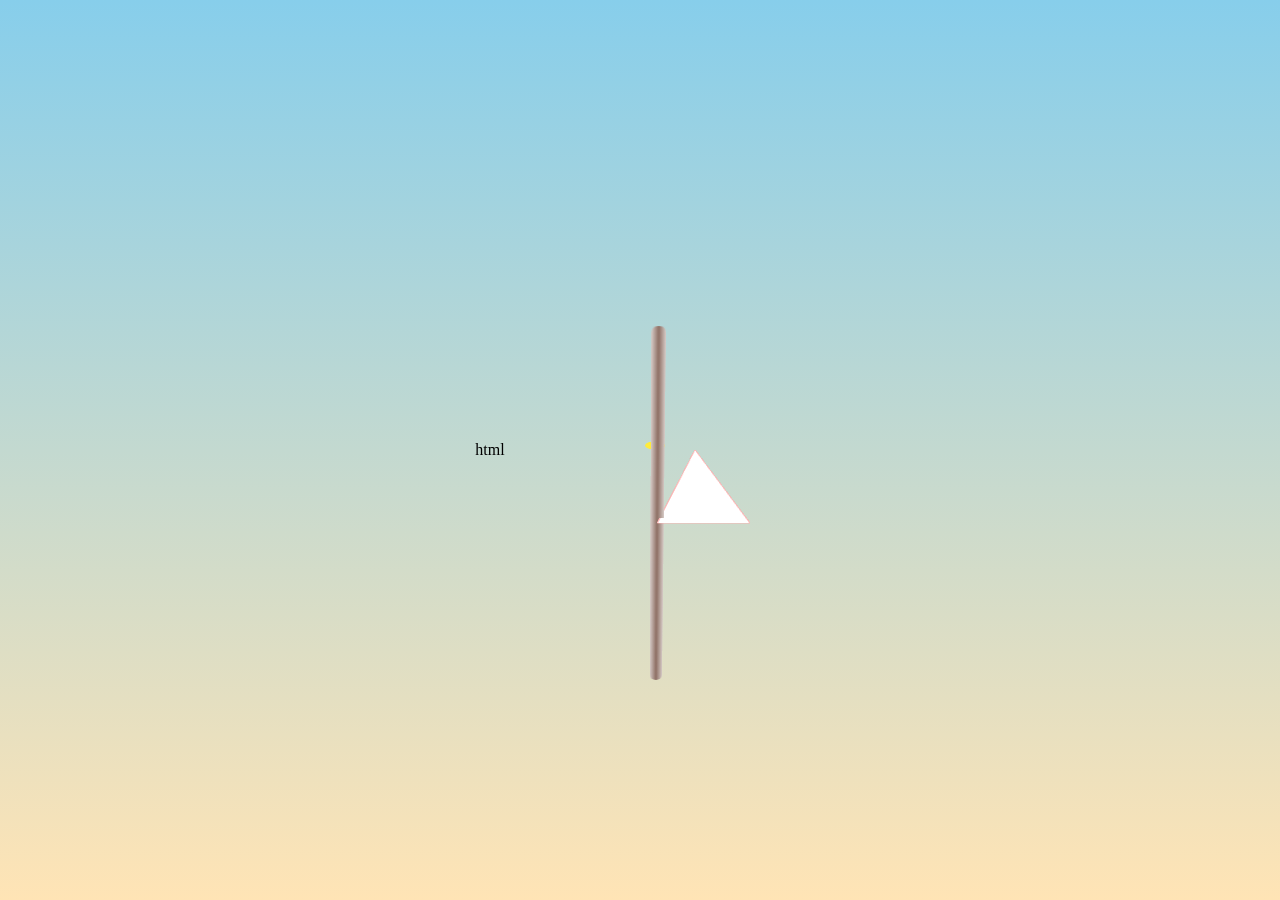
==== index.html @ 3576fe83 "code" ====
html
<!DOCTYPE html>
<html lang="en">
<head>
    <meta charset="UTF-8">
    <meta name="viewport" content="width=device-width, initial-scale=1.0">
    <title>3D Opening Umbrella</title>
    <link rel="stylesheet" href="style.css">
</head>
<body>
    <div class="umbrella-container">
        <div class="finial"></div>
        <div class="canopy">
            <div class="segment seg-1"></div>
            <div class="segment seg-2"></div>
            <div class="segment seg-3"></div>
            <div class="segment seg-4"></div>
            <div class="segment seg-5"></div>
            <div class="segment seg-6"></div>
            <div class="segment seg-7"></div>
            <div class="segment seg-8"></div>
        </div>
        <div class="pole"></div>
    </div>
</body>
</html>
---- style.css ----
body {
    margin: 0;
    height: 100vh;
    display: flex;
    justify-content: center;
    align-items: center;
    background: linear-gradient(to bottom, #87CEEB, #FFE4B5);
    overflow: hidden;
    perspective: 1000px;
}
.umbrella-container {
    position: relative;
    width: 300px;
    height: 400px;
    transform-style: preserve-3d;
    transform: rotateX(65deg) rotateY(0deg);
    animation: spin 14s infinite linear;
}
@keyframes spin {
    from { transform: rotateX(65deg) rotateZ(0deg); }
    to { transform: rotateX(65deg) rotateZ(360deg); }
}
.pole {
    position: absolute;
    width: 12px;
    height: 350px;
    background: linear-gradient(to right, #d7ccc8, #8d6e63, #d7ccc8);
    left: 50%;
    top: 50%;
    transform: translate3d(-50%, -10%, 0) rotateX(-90deg);
    border-radius: 6px;
}
.canopy {
    position: absolute;
    width: 100%;
    height: 100%;
    transform-style: preserve-3d;
}
.segment {
    position: absolute;
    width: 0;
    height: 0;
    left: 50%;
    top: 50%;
    border-left: 40px solid transparent;
    border-right: 40px solid transparent;
    border-bottom: 150px solid red;
    transform-origin: top center;
    animation: openClose 6s infinite ease-in-out;
}
.seg-1 { --rotZ: 0deg; border-bottom-color: #ff5252; }
.seg-2 { --rotZ: 45deg; border-bottom-color: #ffffff; }
.seg-3 { --rotZ: 90deg; border-bottom-color: #ff5252; }
.seg-4 { --rotZ: 135deg; border-bottom-color: #ffffff; }
.seg-5 { --rotZ: 180deg; border-bottom-color: #ff5252; }
.seg-6 { --rotZ: 225deg; border-bottom-color: #ffffff; }
.seg-7 { --rotZ: 270deg; border-bottom-color: #ff5252; }
.seg-8 { --rotZ: 315deg; border-bottom-color: #ffffff; }
@keyframes openClose {
    0%, 100% { transform: translate(-50%, -50%) rotateZ(var(--rotZ)) rotateX(5deg); }
    40%, 70% { transform: translate(-50%, -50%) rotateZ(var(--rotZ)) rotateX(30deg); }
}
.finial {
    position: absolute;
    width: 20px;
    height: 20px;
    background: #ffeb3b;
    border-radius: 50%;
    left: 50%;
    top: 50%;
    transform: translate3d(-50%, -50%, 5px);
}
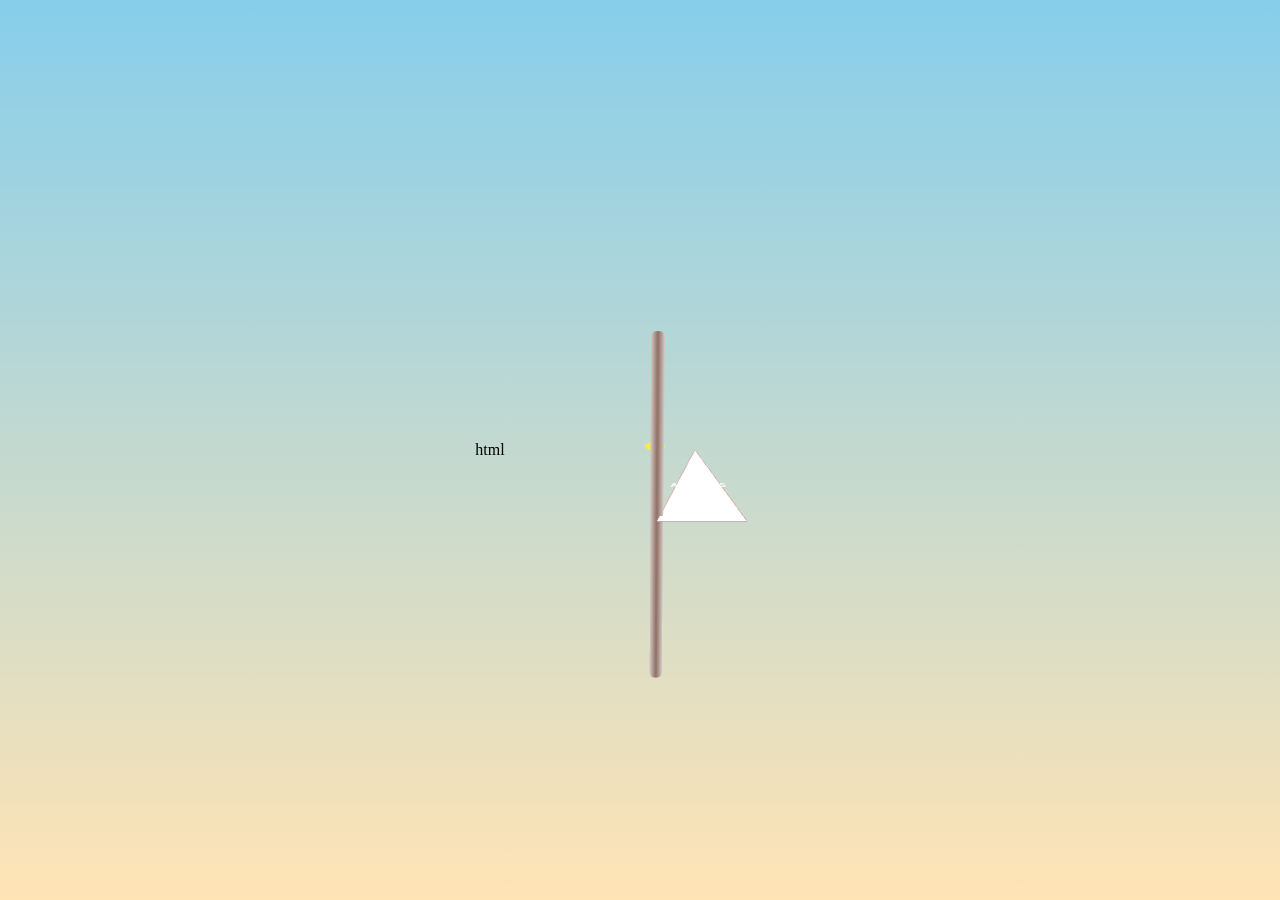
==== commit ce8e4b4f: "Update title and add brand text for Akkodis" ====
--- a/index.html
+++ b/index.html
@@ -4,14 +4,21 @@
 <head>
     <meta charset="UTF-8">
     <meta name="viewport" content="width=device-width, initial-scale=1.0">
-    <title>3D Opening Umbrella</title>
+    <title>3D Opening & Closing Umbrella - Akkodis</title>
     <link rel="stylesheet" href="style.css">
 </head>
 <body>
+
     <div class="umbrella-container">
+        <!-- Punta sferica superiore -->
         <div class="finial"></div>
+        
+        <!-- Cupola di tessuto mobile -->
         <div class="canopy">
-            <div class="segment seg-1"></div>
+            <!-- Il primo spicchio ospita il brand Akkodis -->
+            <div class="segment seg-1">
+                <span class="brand-text">AKKODIS</span>
+            </div>
             <div class="segment seg-2"></div>
             <div class="segment seg-3"></div>
             <div class="segment seg-4"></div>
@@ -20,7 +27,10 @@
             <div class="segment seg-7"></div>
             <div class="segment seg-8"></div>
         </div>
+        
+        <!-- Asta centrale di supporto -->
         <div class="pole"></div>
     </div>
+
 </body>
-</html>+</html>
--- a/style.css
+++ b/style.css
@@ -6,8 +6,10 @@
     align-items: center;
     background: linear-gradient(to bottom, #87CEEB, #FFE4B5);
     overflow: hidden;
-    perspective: 1000px;
+    perspective: 1200px;
 }
+
+/* Contenitore orbitale dell'ombrellone */
 .umbrella-container {
     position: relative;
     width: 300px;
@@ -16,10 +18,14 @@
     transform: rotateX(65deg) rotateY(0deg);
     animation: spin 14s infinite linear;
 }
+
+/* Animazione di rotazione costante a 360 gradi */
 @keyframes spin {
     from { transform: rotateX(65deg) rotateZ(0deg); }
     to { transform: rotateX(65deg) rotateZ(360deg); }
 }
+
+/* L'asta centrale metallica/legno */
 .pole {
     position: absolute;
     width: 12px;
@@ -30,12 +36,16 @@
     transform: translate3d(-50%, -10%, 0) rotateX(-90deg);
     border-radius: 6px;
 }
+
+/* Contenitore della struttura tessile */
 .canopy {
     position: absolute;
     width: 100%;
     height: 100%;
     transform-style: preserve-3d;
 }
+
+/* Singolo spicchio con transizione meccanica di apertura/chiusura */
 .segment {
     position: absolute;
     width: 0;
@@ -46,9 +56,32 @@
     border-right: 40px solid transparent;
     border-bottom: 150px solid red;
     transform-origin: top center;
-    animation: openClose 6s infinite ease-in-out;
+    transform-style: preserve-3d;
+    
+    /* Gestisce il loop automatico di apertura e chiusura */
+    animation: openCloseMechanism 7s infinite ease-in-out;
 }
-.seg-1 { --rotZ: 0deg; border-bottom-color: #ff5252; }
+
+/* Testo del brand cucito sulla faccia esterna del tessuto */
+.brand-text {
+    position: absolute;
+    font-family: 'Arial Black', sans-serif;
+    font-size: 10px;
+    font-weight: bold;
+    color: #ffffff;
+    left: -27px; 
+    top: 75px; /* Posizionato al centro dello spicchio */
+    width: 54px;
+    text-align: center;
+    letter-spacing: 1px;
+    
+    /* Distanzia il font dal piano del tessuto per evitare bug grafici (Z-fighting) */
+    transform: translateZ(1px);
+    backface-visibility: visible;
+}
+
+/* Configurazione geometrica radiale e pattern dei colori */
+.seg-1 { --rotZ: 0deg; border-bottom-color: #0b0c10; } /* Nero per esaltare il brand text */
 .seg-2 { --rotZ: 45deg; border-bottom-color: #ffffff; }
 .seg-3 { --rotZ: 90deg; border-bottom-color: #ff5252; }
 .seg-4 { --rotZ: 135deg; border-bottom-color: #ffffff; }
@@ -56,10 +89,20 @@
 .seg-6 { --rotZ: 225deg; border-bottom-color: #ffffff; }
 .seg-7 { --rotZ: 270deg; border-bottom-color: #ff5252; }
 .seg-8 { --rotZ: 315deg; border-bottom-color: #ffffff; }
-@keyframes openClose {
-    0%, 100% { transform: translate(-50%, -50%) rotateZ(var(--rotZ)) rotateX(5deg); }
-    40%, 70% { transform: translate(-50%, -50%) rotateZ(var(--rotZ)) rotateX(30deg); }
+
+/* CICLO DI APERTURA E CHIUSURA: Variazione dell'angolo dell'asse X */
+@keyframes openCloseMechanism {
+    0%, 100% {
+        /* COMPLETAMENTE CHIUSO: Angolo stretto a 4 gradi (tessuto aderente al palo) */
+        transform: translate(-50%, -50%) rotateZ(var(--rotZ)) rotateX(4deg);
+    }
+    45%, 65% {
+        /* COMPLETAMENTE APERTO: Angolo disteso a 32 gradi (massima estensione) */
+        transform: translate(-50%, -50%) rotateZ(var(--rotZ)) rotateX(32deg);
+    }
 }
+
+/* Pomello terminale superiore dell'ombrellone */
 .finial {
     position: absolute;
     width: 20px;
@@ -68,5 +111,5 @@
     border-radius: 50%;
     left: 50%;
     top: 50%;
-    transform: translate3d(-50%, -50%, 5px);
-}+    transform: translate3d(-50%, -50%, 4px);
+}
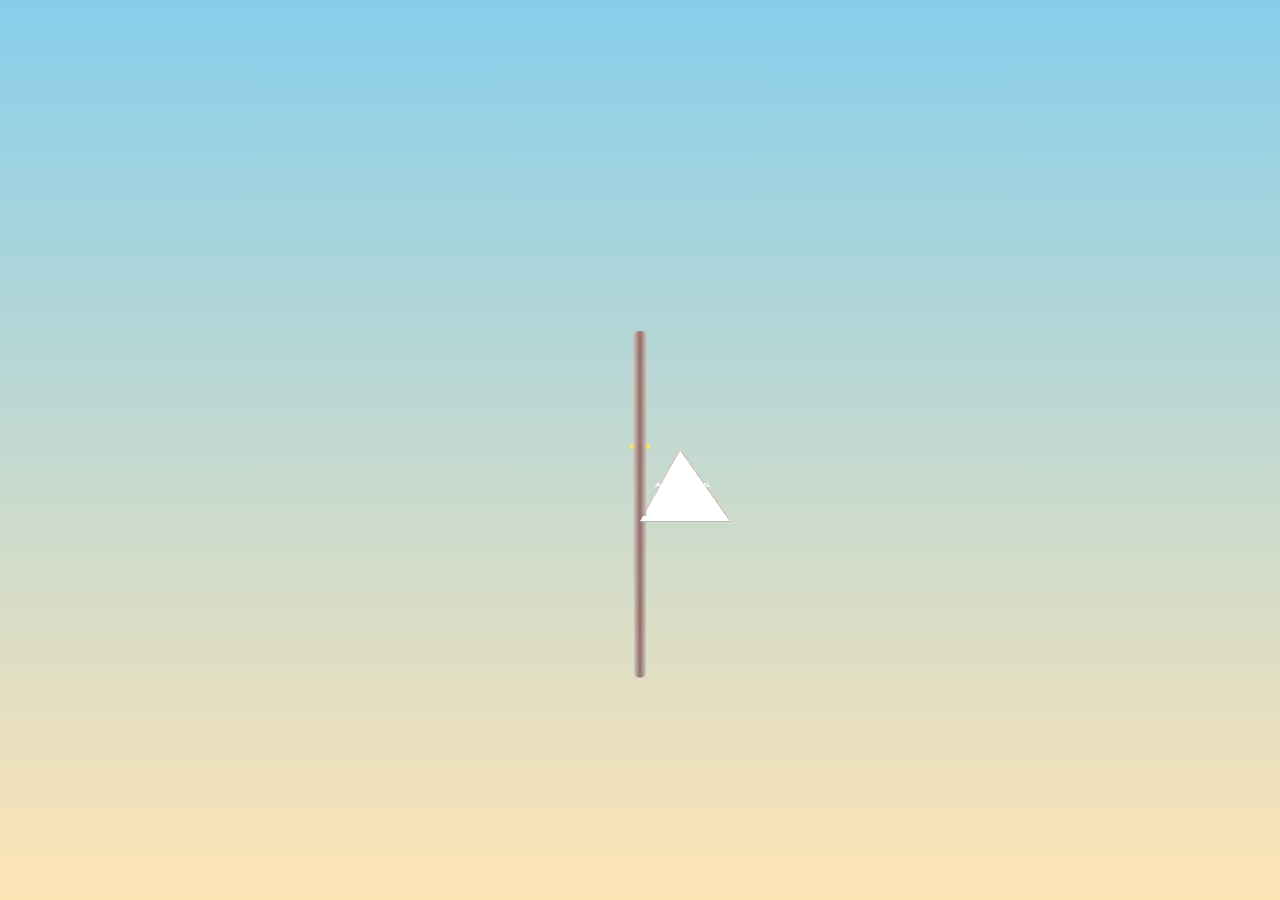
==== commit e6b649a5: "Fix HTML syntax in index.html" ====
--- a/index.html
+++ b/index.html
@@ -1,4 +1,3 @@
-html
 <!DOCTYPE html>
 <html lang="en">
 <head>
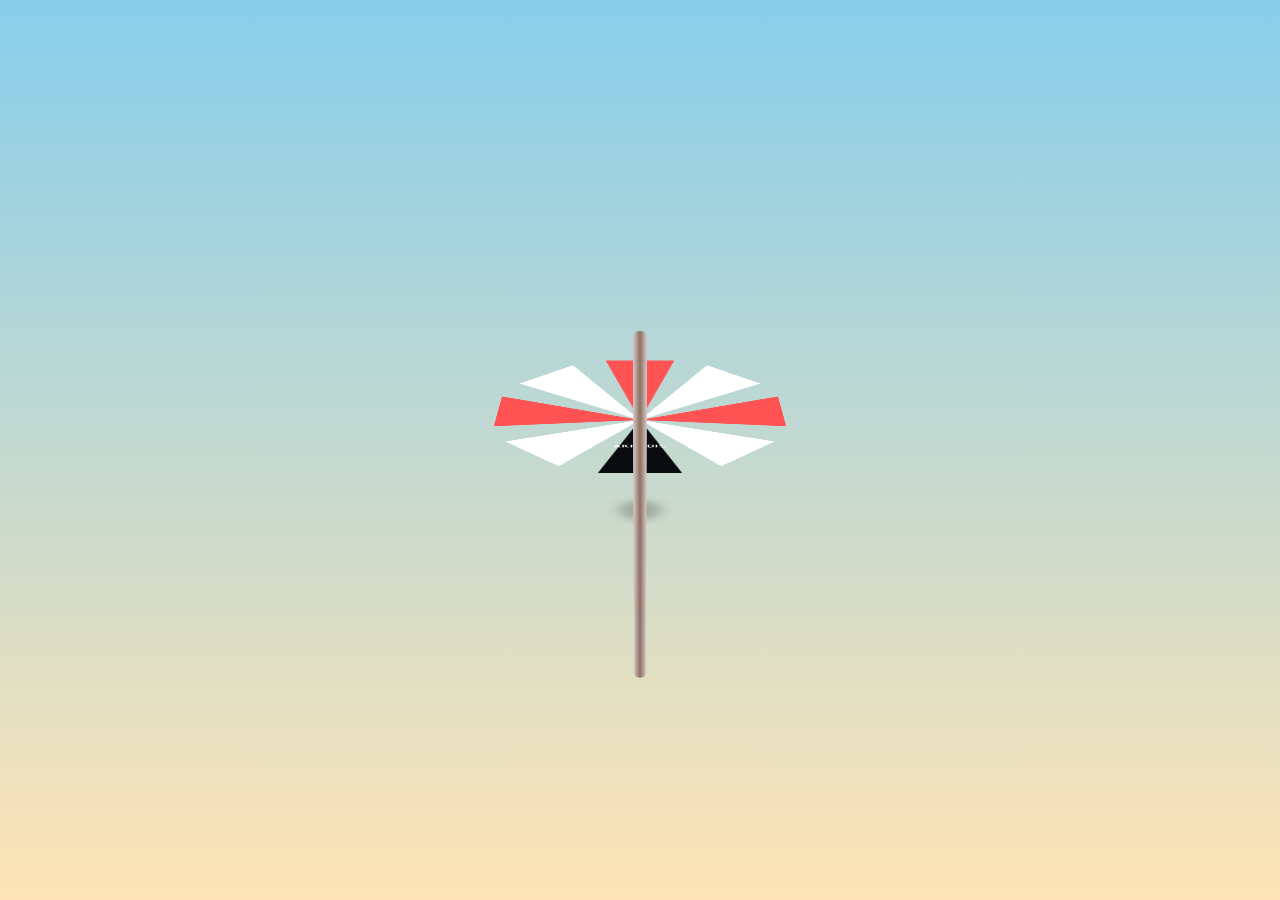
==== commit 07f53810: "button" ====
--- a/index.html
+++ b/index.html
@@ -3,33 +3,40 @@
 <head>
     <meta charset="UTF-8">
     <meta name="viewport" content="width=device-width, initial-scale=1.0">
-    <title>3D Opening & Closing Umbrella - Akkodis</title>
+    <title>Interactive 3D Umbrella - Akkodis</title>
     <link rel="stylesheet" href="style.css">
 </head>
 <body>
 
-    <div class="umbrella-container">
-        <!-- Punta sferica superiore -->
-        <div class="finial"></div>
+    <!-- Contenitore dell'intera scena -->
+    <div class="scene">
         
-        <!-- Cupola di tessuto mobile -->
-        <div class="canopy">
-            <!-- Il primo spicchio ospita il brand Akkodis -->
-            <div class="segment seg-1">
-                <span class="brand-text">AKKODIS</span>
+        <!-- Ombra dinamica sulla sabbia -->
+        <div id="umbrella-shadow" class="shadow"></div>
+
+        <!-- Struttura 3D dell'ombrellone (inizialmente chiuso) -->
+        <div id="umbrella" class="umbrella-container closed">
+            <div class="finial"></div>
+            
+            <div class="canopy">
+                <div class="segment seg-1">
+                    <span class="brand-text">AKKODIS</span>
+                </div>
+                <div class="segment seg-2"></div>
+                <div class="segment seg-3"></div>
+                <div class="segment seg-4"></div>
+                <div class="segment seg-5"></div>
+                <div class="segment seg-6"></div>
+                <div class="segment seg-7"></div>
+                <div class="segment seg-8"></div>
             </div>
-            <div class="segment seg-2"></div>
-            <div class="segment seg-3"></div>
-            <div class="segment seg-4"></div>
-            <div class="segment seg-5"></div>
-            <div class="segment seg-6"></div>
-            <div class="segment seg-7"></div>
-            <div class="segment seg-8"></div>
+            
+            <div class="pole"></div>
         </div>
-        
-        <!-- Asta centrale di supporto -->
-        <div class="pole"></div>
+
     </div>
 
+    <!-- Collegamento alla logica Javascript -->
+    <script src="script.js"></script>
 </body>
-</html>
+</html>
--- a/style.css
+++ b/style.css
@@ -9,23 +9,51 @@
     perspective: 1200px;
 }
 
-/* Contenitore orbitale dell'ombrellone */
-.umbrella-container {
+.scene {
     position: relative;
     width: 300px;
     height: 400px;
     transform-style: preserve-3d;
-    transform: rotateX(65deg) rotateY(0deg);
-    animation: spin 14s infinite linear;
 }
 
-/* Animazione di rotazione costante a 360 gradi */
+/* Ombra proiettata sulla sabbia */
+.shadow {
+    position: absolute;
+    left: 50%;
+    top: 65%;
+    width: 40px;
+    height: 40px;
+    background: rgba(0, 0, 0, 0.25);
+    border-radius: 50%;
+    transform: translate(-50%, -50%) rotateX(65deg);
+    filter: blur(8px);
+    /* Transizione fluida per il cambio di dimensione dell'ombra */
+    transition: transform 1.2s ease-in-out, width 1.2s ease-in-out, height 1.2s ease-in-out;
+    pointer-events: none; /* Evita che l'ombra blocchi il clic sull'ombrellone */
+}
+
+/* Quando l'ombrellone è aperto, l'ombra diventa più grande e sfumata */
+.shadow.expanded {
+    width: 180px;
+    height: 180px;
+    background: rgba(0, 0, 0, 0.15);
+}
+
+.umbrella-container {
+    position: absolute;
+    width: 100%;
+    height: 100%;
+    transform-style: preserve-3d;
+    transform: rotateX(65deg) rotateZ(0deg);
+    animation: spin 14s infinite linear;
+    cursor: pointer; /* Mostra la manina al passaggio del mouse */
+}
+
 @keyframes spin {
     from { transform: rotateX(65deg) rotateZ(0deg); }
     to { transform: rotateX(65deg) rotateZ(360deg); }
 }
 
-/* L'asta centrale metallica/legno */
 .pole {
     position: absolute;
     width: 12px;
@@ -37,7 +65,6 @@
     border-radius: 6px;
 }
 
-/* Contenitore della struttura tessile */
 .canopy {
     position: absolute;
     width: 100%;
@@ -45,7 +72,6 @@
     transform-style: preserve-3d;
 }
 
-/* Singolo spicchio con transizione meccanica di apertura/chiusura */
 .segment {
     position: absolute;
     width: 0;
@@ -57,12 +83,10 @@
     border-bottom: 150px solid red;
     transform-origin: top center;
     transform-style: preserve-3d;
-    
-    /* Gestisce il loop automatico di apertura e chiusura */
-    animation: openCloseMechanism 7s infinite ease-in-out;
+    /* Gestisce l'animazione fluida di apertura/chiusura controllata da JS */
+    transition: transform 1.2s ease-in-out; 
 }
 
-/* Testo del brand cucito sulla faccia esterna del tessuto */
 .brand-text {
     position: absolute;
     font-family: 'Arial Black', sans-serif;
@@ -70,18 +94,15 @@
     font-weight: bold;
     color: #ffffff;
     left: -27px; 
-    top: 75px; /* Posizionato al centro dello spicchio */
+    top: 75px;
     width: 54px;
     text-align: center;
     letter-spacing: 1px;
-    
-    /* Distanzia il font dal piano del tessuto per evitare bug grafici (Z-fighting) */
     transform: translateZ(1px);
     backface-visibility: visible;
 }
 
-/* Configurazione geometrica radiale e pattern dei colori */
-.seg-1 { --rotZ: 0deg; border-bottom-color: #0b0c10; } /* Nero per esaltare il brand text */
+.seg-1 { --rotZ: 0deg; border-bottom-color: #0b0c10; }
 .seg-2 { --rotZ: 45deg; border-bottom-color: #ffffff; }
 .seg-3 { --rotZ: 90deg; border-bottom-color: #ff5252; }
 .seg-4 { --rotZ: 135deg; border-bottom-color: #ffffff; }
@@ -90,19 +111,16 @@
 .seg-7 { --rotZ: 270deg; border-bottom-color: #ff5252; }
 .seg-8 { --rotZ: 315deg; border-bottom-color: #ffffff; }
 
-/* CICLO DI APERTURA E CHIUSURA: Variazione dell'angolo dell'asse X */
-@keyframes openCloseMechanism {
-    0%, 100% {
-        /* COMPLETAMENTE CHIUSO: Angolo stretto a 4 gradi (tessuto aderente al palo) */
-        transform: translate(-50%, -50%) rotateZ(var(--rotZ)) rotateX(4deg);
-    }
-    45%, 65% {
-        /* COMPLETAMENTE APERTO: Angolo disteso a 32 gradi (massima estensione) */
-        transform: translate(-50%, -50%) rotateZ(var(--rotZ)) rotateX(32deg);
-    }
+/* STATO CHIUSO: Angolo a 4 gradi */
+.umbrella-container.closed .segment {
+    transform: translate(-50%, -50%) rotateZ(var(--rotZ)) rotateX(4deg);
 }
 
-/* Pomello terminale superiore dell'ombrellone */
+/* STATO APERTO: Angolo a 32 gradi */
+.umbrella-container.open .segment {
+    transform: translate(-50%, -50%) rotateZ(var(--rotZ)) rotateX(32deg);
+}
+
 .finial {
     position: absolute;
     width: 20px;
@@ -112,4 +130,4 @@
     left: 50%;
     top: 50%;
     transform: translate3d(-50%, -50%, 4px);
-}
+}
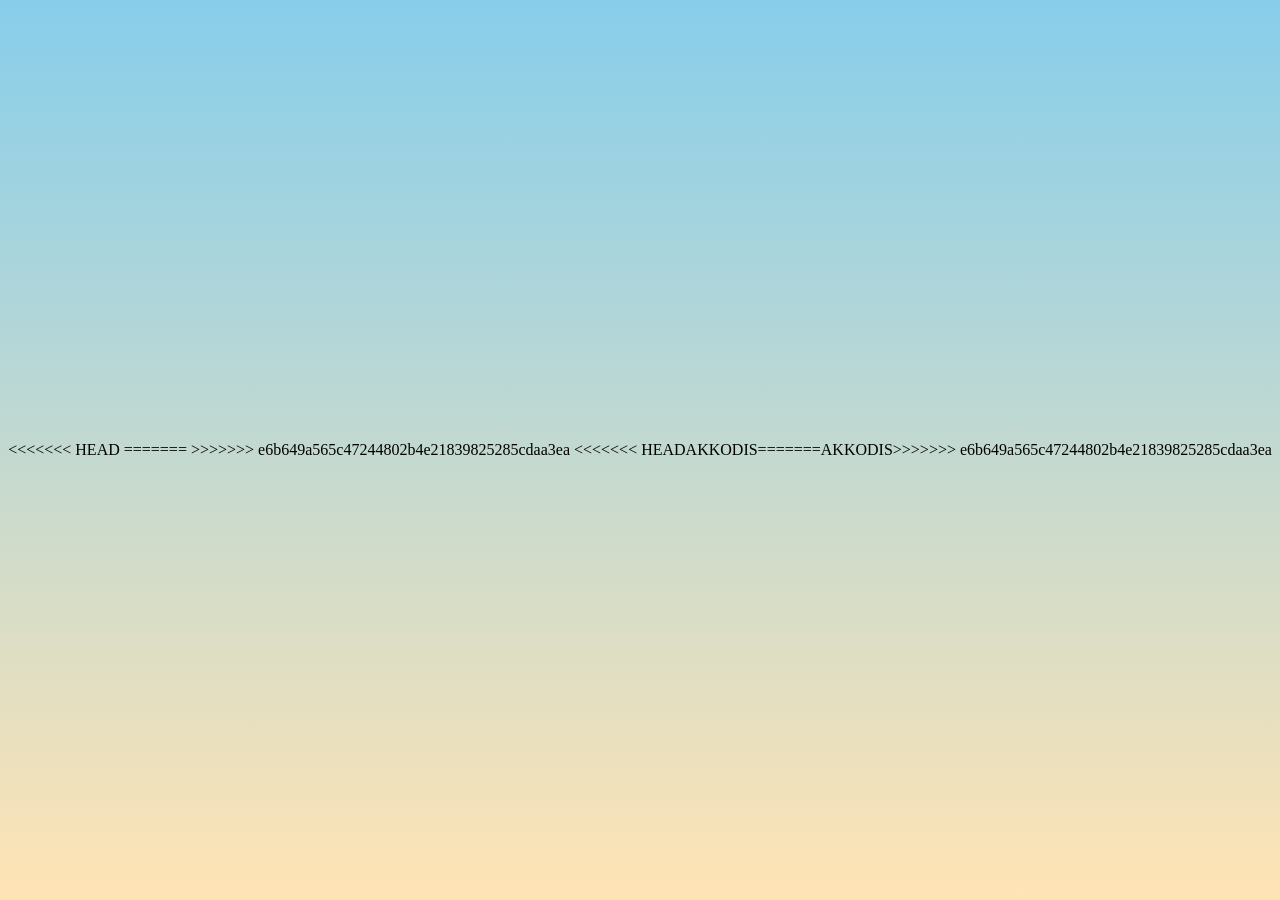
==== commit 1cd85c21: "files" ====
--- a/index.html
+++ b/index.html
@@ -3,11 +3,16 @@
 <head>
     <meta charset="UTF-8">
     <meta name="viewport" content="width=device-width, initial-scale=1.0">
+<<<<<<< HEAD
     <title>Interactive 3D Umbrella - Akkodis</title>
+=======
+    <title>3D Opening & Closing Umbrella - Akkodis</title>
+>>>>>>> e6b649a565c47244802b4e21839825285cdaa3ea
     <link rel="stylesheet" href="style.css">
 </head>
 <body>
 
+<<<<<<< HEAD
     <!-- Contenitore dell'intera scena -->
     <div class="scene">
         
@@ -38,5 +43,30 @@
 
     <!-- Collegamento alla logica Javascript -->
     <script src="script.js"></script>
+=======
+    <div class="umbrella-container">
+        <!-- Punta sferica superiore -->
+        <div class="finial"></div>
+        
+        <!-- Cupola di tessuto mobile -->
+        <div class="canopy">
+            <!-- Il primo spicchio ospita il brand Akkodis -->
+            <div class="segment seg-1">
+                <span class="brand-text">AKKODIS</span>
+            </div>
+            <div class="segment seg-2"></div>
+            <div class="segment seg-3"></div>
+            <div class="segment seg-4"></div>
+            <div class="segment seg-5"></div>
+            <div class="segment seg-6"></div>
+            <div class="segment seg-7"></div>
+            <div class="segment seg-8"></div>
+        </div>
+        
+        <!-- Asta centrale di supporto -->
+        <div class="pole"></div>
+    </div>
+
+>>>>>>> e6b649a565c47244802b4e21839825285cdaa3ea
 </body>
-</html>+</html>
--- a/style.css
+++ b/style.css
@@ -9,13 +9,19 @@
     perspective: 1200px;
 }
 
+<<<<<<< HEAD
 .scene {
+=======
+/* Contenitore orbitale dell'ombrellone */
+.umbrella-container {
+>>>>>>> e6b649a565c47244802b4e21839825285cdaa3ea
     position: relative;
     width: 300px;
     height: 400px;
     transform-style: preserve-3d;
 }
 
+<<<<<<< HEAD
 /* Ombra proiettata sulla sabbia */
 .shadow {
     position: absolute;
@@ -49,11 +55,18 @@
     cursor: pointer; /* Mostra la manina al passaggio del mouse */
 }
 
+=======
+/* Animazione di rotazione costante a 360 gradi */
+>>>>>>> e6b649a565c47244802b4e21839825285cdaa3ea
 @keyframes spin {
     from { transform: rotateX(65deg) rotateZ(0deg); }
     to { transform: rotateX(65deg) rotateZ(360deg); }
 }
 
+<<<<<<< HEAD
+=======
+/* L'asta centrale metallica/legno */
+>>>>>>> e6b649a565c47244802b4e21839825285cdaa3ea
 .pole {
     position: absolute;
     width: 12px;
@@ -65,6 +78,10 @@
     border-radius: 6px;
 }
 
+<<<<<<< HEAD
+=======
+/* Contenitore della struttura tessile */
+>>>>>>> e6b649a565c47244802b4e21839825285cdaa3ea
 .canopy {
     position: absolute;
     width: 100%;
@@ -72,6 +89,10 @@
     transform-style: preserve-3d;
 }
 
+<<<<<<< HEAD
+=======
+/* Singolo spicchio con transizione meccanica di apertura/chiusura */
+>>>>>>> e6b649a565c47244802b4e21839825285cdaa3ea
 .segment {
     position: absolute;
     width: 0;
@@ -83,10 +104,19 @@
     border-bottom: 150px solid red;
     transform-origin: top center;
     transform-style: preserve-3d;
+<<<<<<< HEAD
     /* Gestisce l'animazione fluida di apertura/chiusura controllata da JS */
     transition: transform 1.2s ease-in-out; 
 }
 
+=======
+    
+    /* Gestisce il loop automatico di apertura e chiusura */
+    animation: openCloseMechanism 7s infinite ease-in-out;
+}
+
+/* Testo del brand cucito sulla faccia esterna del tessuto */
+>>>>>>> e6b649a565c47244802b4e21839825285cdaa3ea
 .brand-text {
     position: absolute;
     font-family: 'Arial Black', sans-serif;
@@ -94,15 +124,29 @@
     font-weight: bold;
     color: #ffffff;
     left: -27px; 
+<<<<<<< HEAD
     top: 75px;
     width: 54px;
     text-align: center;
     letter-spacing: 1px;
+=======
+    top: 75px; /* Posizionato al centro dello spicchio */
+    width: 54px;
+    text-align: center;
+    letter-spacing: 1px;
+    
+    /* Distanzia il font dal piano del tessuto per evitare bug grafici (Z-fighting) */
+>>>>>>> e6b649a565c47244802b4e21839825285cdaa3ea
     transform: translateZ(1px);
     backface-visibility: visible;
 }
 
+<<<<<<< HEAD
 .seg-1 { --rotZ: 0deg; border-bottom-color: #0b0c10; }
+=======
+/* Configurazione geometrica radiale e pattern dei colori */
+.seg-1 { --rotZ: 0deg; border-bottom-color: #0b0c10; } /* Nero per esaltare il brand text */
+>>>>>>> e6b649a565c47244802b4e21839825285cdaa3ea
 .seg-2 { --rotZ: 45deg; border-bottom-color: #ffffff; }
 .seg-3 { --rotZ: 90deg; border-bottom-color: #ff5252; }
 .seg-4 { --rotZ: 135deg; border-bottom-color: #ffffff; }
@@ -111,6 +155,7 @@
 .seg-7 { --rotZ: 270deg; border-bottom-color: #ff5252; }
 .seg-8 { --rotZ: 315deg; border-bottom-color: #ffffff; }
 
+<<<<<<< HEAD
 /* STATO CHIUSO: Angolo a 4 gradi */
 .umbrella-container.closed .segment {
     transform: translate(-50%, -50%) rotateZ(var(--rotZ)) rotateX(4deg);
@@ -121,6 +166,21 @@
     transform: translate(-50%, -50%) rotateZ(var(--rotZ)) rotateX(32deg);
 }
 
+=======
+/* CICLO DI APERTURA E CHIUSURA: Variazione dell'angolo dell'asse X */
+@keyframes openCloseMechanism {
+    0%, 100% {
+        /* COMPLETAMENTE CHIUSO: Angolo stretto a 4 gradi (tessuto aderente al palo) */
+        transform: translate(-50%, -50%) rotateZ(var(--rotZ)) rotateX(4deg);
+    }
+    45%, 65% {
+        /* COMPLETAMENTE APERTO: Angolo disteso a 32 gradi (massima estensione) */
+        transform: translate(-50%, -50%) rotateZ(var(--rotZ)) rotateX(32deg);
+    }
+}
+
+/* Pomello terminale superiore dell'ombrellone */
+>>>>>>> e6b649a565c47244802b4e21839825285cdaa3ea
 .finial {
     position: absolute;
     width: 20px;
@@ -130,4 +190,8 @@
     left: 50%;
     top: 50%;
     transform: translate3d(-50%, -50%, 4px);
-}+<<<<<<< HEAD
+}
+=======
+}
+>>>>>>> e6b649a565c47244802b4e21839825285cdaa3ea
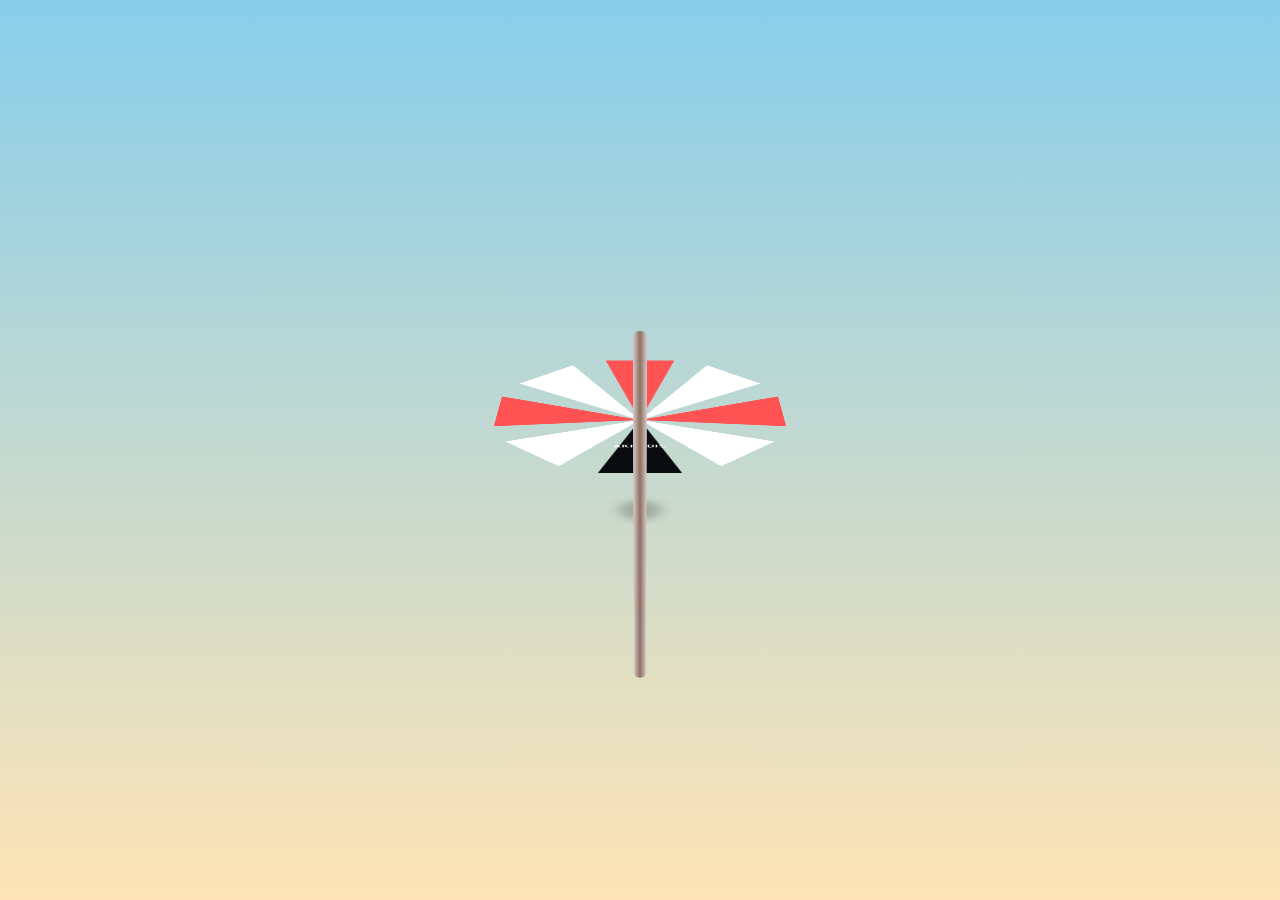
==== commit 30fb33fa: "Resolve merge conflict in index.html Removed conflicting sections and retained the title 'Interactiv" ====
--- a/index.html
+++ b/index.html
@@ -3,16 +3,11 @@
 <head>
     <meta charset="UTF-8">
     <meta name="viewport" content="width=device-width, initial-scale=1.0">
-<<<<<<< HEAD
     <title>Interactive 3D Umbrella - Akkodis</title>
-=======
-    <title>3D Opening & Closing Umbrella - Akkodis</title>
->>>>>>> e6b649a565c47244802b4e21839825285cdaa3ea
     <link rel="stylesheet" href="style.css">
 </head>
 <body>
 
-<<<<<<< HEAD
     <!-- Contenitore dell'intera scena -->
     <div class="scene">
         
@@ -43,30 +38,5 @@
 
     <!-- Collegamento alla logica Javascript -->
     <script src="script.js"></script>
-=======
-    <div class="umbrella-container">
-        <!-- Punta sferica superiore -->
-        <div class="finial"></div>
-        
-        <!-- Cupola di tessuto mobile -->
-        <div class="canopy">
-            <!-- Il primo spicchio ospita il brand Akkodis -->
-            <div class="segment seg-1">
-                <span class="brand-text">AKKODIS</span>
-            </div>
-            <div class="segment seg-2"></div>
-            <div class="segment seg-3"></div>
-            <div class="segment seg-4"></div>
-            <div class="segment seg-5"></div>
-            <div class="segment seg-6"></div>
-            <div class="segment seg-7"></div>
-            <div class="segment seg-8"></div>
-        </div>
-        
-        <!-- Asta centrale di supporto -->
-        <div class="pole"></div>
-    </div>
-
->>>>>>> e6b649a565c47244802b4e21839825285cdaa3ea
 </body>
 </html>
--- a/style.css
+++ b/style.css
@@ -9,19 +9,13 @@
     perspective: 1200px;
 }
 
-<<<<<<< HEAD
 .scene {
-=======
-/* Contenitore orbitale dell'ombrellone */
-.umbrella-container {
->>>>>>> e6b649a565c47244802b4e21839825285cdaa3ea
     position: relative;
     width: 300px;
     height: 400px;
     transform-style: preserve-3d;
 }
 
-<<<<<<< HEAD
 /* Ombra proiettata sulla sabbia */
 .shadow {
     position: absolute;
@@ -55,18 +49,11 @@
     cursor: pointer; /* Mostra la manina al passaggio del mouse */
 }
 
-=======
-/* Animazione di rotazione costante a 360 gradi */
->>>>>>> e6b649a565c47244802b4e21839825285cdaa3ea
 @keyframes spin {
     from { transform: rotateX(65deg) rotateZ(0deg); }
     to { transform: rotateX(65deg) rotateZ(360deg); }
 }
 
-<<<<<<< HEAD
-=======
-/* L'asta centrale metallica/legno */
->>>>>>> e6b649a565c47244802b4e21839825285cdaa3ea
 .pole {
     position: absolute;
     width: 12px;
@@ -78,10 +65,6 @@
     border-radius: 6px;
 }
 
-<<<<<<< HEAD
-=======
-/* Contenitore della struttura tessile */
->>>>>>> e6b649a565c47244802b4e21839825285cdaa3ea
 .canopy {
     position: absolute;
     width: 100%;
@@ -89,10 +72,6 @@
     transform-style: preserve-3d;
 }
 
-<<<<<<< HEAD
-=======
-/* Singolo spicchio con transizione meccanica di apertura/chiusura */
->>>>>>> e6b649a565c47244802b4e21839825285cdaa3ea
 .segment {
     position: absolute;
     width: 0;
@@ -104,19 +83,10 @@
     border-bottom: 150px solid red;
     transform-origin: top center;
     transform-style: preserve-3d;
-<<<<<<< HEAD
     /* Gestisce l'animazione fluida di apertura/chiusura controllata da JS */
     transition: transform 1.2s ease-in-out; 
 }
 
-=======
-    
-    /* Gestisce il loop automatico di apertura e chiusura */
-    animation: openCloseMechanism 7s infinite ease-in-out;
-}
-
-/* Testo del brand cucito sulla faccia esterna del tessuto */
->>>>>>> e6b649a565c47244802b4e21839825285cdaa3ea
 .brand-text {
     position: absolute;
     font-family: 'Arial Black', sans-serif;
@@ -124,29 +94,15 @@
     font-weight: bold;
     color: #ffffff;
     left: -27px; 
-<<<<<<< HEAD
     top: 75px;
     width: 54px;
     text-align: center;
     letter-spacing: 1px;
-=======
-    top: 75px; /* Posizionato al centro dello spicchio */
-    width: 54px;
-    text-align: center;
-    letter-spacing: 1px;
-    
-    /* Distanzia il font dal piano del tessuto per evitare bug grafici (Z-fighting) */
->>>>>>> e6b649a565c47244802b4e21839825285cdaa3ea
     transform: translateZ(1px);
     backface-visibility: visible;
 }
 
-<<<<<<< HEAD
 .seg-1 { --rotZ: 0deg; border-bottom-color: #0b0c10; }
-=======
-/* Configurazione geometrica radiale e pattern dei colori */
-.seg-1 { --rotZ: 0deg; border-bottom-color: #0b0c10; } /* Nero per esaltare il brand text */
->>>>>>> e6b649a565c47244802b4e21839825285cdaa3ea
 .seg-2 { --rotZ: 45deg; border-bottom-color: #ffffff; }
 .seg-3 { --rotZ: 90deg; border-bottom-color: #ff5252; }
 .seg-4 { --rotZ: 135deg; border-bottom-color: #ffffff; }
@@ -155,7 +111,6 @@
 .seg-7 { --rotZ: 270deg; border-bottom-color: #ff5252; }
 .seg-8 { --rotZ: 315deg; border-bottom-color: #ffffff; }
 
-<<<<<<< HEAD
 /* STATO CHIUSO: Angolo a 4 gradi */
 .umbrella-container.closed .segment {
     transform: translate(-50%, -50%) rotateZ(var(--rotZ)) rotateX(4deg);
@@ -166,21 +121,6 @@
     transform: translate(-50%, -50%) rotateZ(var(--rotZ)) rotateX(32deg);
 }
 
-=======
-/* CICLO DI APERTURA E CHIUSURA: Variazione dell'angolo dell'asse X */
-@keyframes openCloseMechanism {
-    0%, 100% {
-        /* COMPLETAMENTE CHIUSO: Angolo stretto a 4 gradi (tessuto aderente al palo) */
-        transform: translate(-50%, -50%) rotateZ(var(--rotZ)) rotateX(4deg);
-    }
-    45%, 65% {
-        /* COMPLETAMENTE APERTO: Angolo disteso a 32 gradi (massima estensione) */
-        transform: translate(-50%, -50%) rotateZ(var(--rotZ)) rotateX(32deg);
-    }
-}
-
-/* Pomello terminale superiore dell'ombrellone */
->>>>>>> e6b649a565c47244802b4e21839825285cdaa3ea
 .finial {
     position: absolute;
     width: 20px;
@@ -190,8 +130,6 @@
     left: 50%;
     top: 50%;
     transform: translate3d(-50%, -50%, 4px);
-<<<<<<< HEAD
+
 }
-=======
-}
->>>>>>> e6b649a565c47244802b4e21839825285cdaa3ea
+
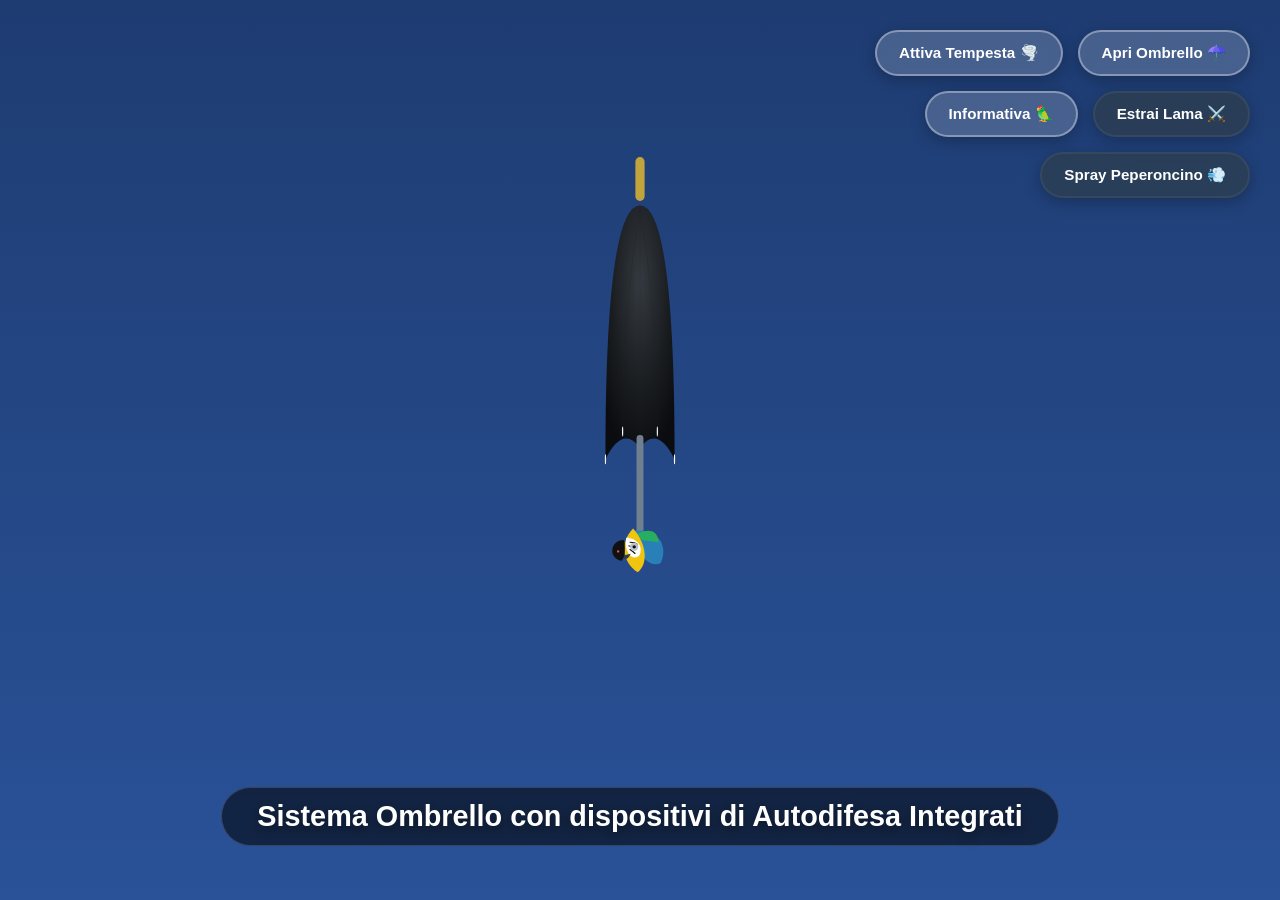
==== commit 2893639f: "Rename ombrello.html to index.html" ====
--- a/index.html
+++ b/index.html
@@ -1,42 +1,106 @@
 <!DOCTYPE html>
-<html lang="en">
+<html lang="it">
 <head>
     <meta charset="UTF-8">
     <meta name="viewport" content="width=device-width, initial-scale=1.0">
-    <title>Interactive 3D Umbrella - Akkodis</title>
+    <title>Mary Poppins Umbrella</title>
     <link rel="stylesheet" href="style.css">
 </head>
 <body>
 
-    <!-- Contenitore dell'intera scena -->
-    <div class="scene">
-        
-        <!-- Ombra dinamica sulla sabbia -->
-        <div id="umbrella-shadow" class="shadow"></div>
+    <div class="rain-container" id="rainContainer"></div>
 
-        <!-- Struttura 3D dell'ombrellone (inizialmente chiuso) -->
-        <div id="umbrella" class="umbrella-container closed">
-            <div class="finial"></div>
-            
-            <div class="canopy">
-                <div class="segment seg-1">
-                    <span class="brand-text">AKKODIS</span>
-                </div>
-                <div class="segment seg-2"></div>
-                <div class="segment seg-3"></div>
-                <div class="segment seg-4"></div>
-                <div class="segment seg-5"></div>
-                <div class="segment seg-6"></div>
-                <div class="segment seg-7"></div>
-                <div class="segment seg-8"></div>
-            </div>
-            
-            <div class="pole"></div>
-        </div>
-
+    <!-- Pannello dei pulsanti di controllo (Ora con un solo tasto di gestione cupola) -->
+    <div class="controls">
+        <button class="btn" id="rainBtn">Attiva Tempesta 🌪️</button>
+        <button class="btn" id="toggleFoldBtn">Apri Ombrello ☂️</button>
+        <button class="btn" id="singBtn">Informativa 🦜</button>
+        <button class="btn btn-tactical" id="bladeBtn">Estrai Lama ⚔️</button>
+        <button class="btn btn-tactical" id="sprayBtn">Spray Peperoncino 💨</button>
     </div>
 
-    <!-- Collegamento alla logica Javascript -->
+    <div class="stage">
+        <svg id="umbrella-svg" class="umbrella-svg closed" viewBox="0 -40 200 320" xmlns="http://w3.org">
+			<defs>
+				<!-- Gradienti di sfondo e tessuto -->
+				<radialGradient id="canopyRealism" cx="50%" cy="30%" r="70%">
+					<stop offset="0%" stop-color="#343a40" />
+					<stop offset="60%" stop-color="#1a1d20" />
+					<stop offset="100%" stop-color="#0b0c10" />
+				</radialGradient>
+				<radialGradient id="canopyRainRealism" cx="50%" cy="30%" r="70%">
+					<stop id="rainbowStop1" offset="0%" stop-color="#434343" />
+					<stop id="rainbowStop2" offset="100%" stop-color="#111111" />
+				</radialGradient>
+				<linearGradient id="chromeGrad" x1="0%" y1="0%" x2="100%" y2="0%">
+					<stop offset="0%" stop-color="#7f8c8d" />
+					<stop offset="30%" stop-color="#f5f6fa" />
+					<stop offset="50%" stop-color="#ffffff" />
+					<stop offset="70%" stop-color="#dcdde1" />
+					<stop offset="100%" stop-color="#718093" />
+				</linearGradient>
+				<!-- GRADIENTE EFFETTO FUOCO -->
+				<linearGradient id="fireGrad" x1="0%" y1="100%" x2="0%" y2="0%">
+					<stop offset="0%" stop-color="#b22222" />  
+					<stop offset="40%" stop-color="#ff4500" /> 
+					<stop offset="85%" stop-color="#ffa500" /> 
+					<stop offset="100%" stop-color="#ffd700" />
+				</linearGradient>
+			</defs>
+
+			<!-- LAMA INTERNA DI AUTODIFESA (Nascosta ma centrata nell'area utile) -->
+			<g id="blade">
+				<path d="M 96 110 L 96 -10 Q 100 -25 104 -10 L 104 110 Z" fill="url(#fireGrad)" stroke="#ff4500" stroke-width="0.5"/>
+				<line x1="100" y1="100" x2="100" y2="-12" stroke="#ffd700" stroke-width="0.7" opacity="0.9"/>
+			</g>
+
+			<!-- Punta superiore dell'ombrello (Agganciata sopra la cupola) -->
+			<line x1="100" y1="-5" x2="100" y2="10" stroke="#d4af37" stroke-width="4" stroke-linecap="round" opacity="0.9"/>
+
+			<!-- GRUPPO DELLA CUPOLA RIPIEGABILE -->
+			<g id="canopy-group">
+				<!-- Cupola in tessuto scuro con riflessi accentuati -->
+				<path id="umbrella-canopy" d="M 0 120 Q 0 10 100 10 Q 200 10 200 120 Q 150 105 100 115 Q 50 105 0 120 Z" fill="url(#canopyRealism)" />
+				
+				<!-- Spicchi tridimensionali (Contrasto migliorato con grigio scuro) -->
+				<path d="M 100 10 Q 45 65 50 108" stroke="#212529" stroke-width="1.2" opacity="0.5" fill="none" />
+				<path d="M 100 10 Q 155 65 150 108" stroke="#212529" stroke-width="1.2" opacity="0.5" fill="none" />
+				<path d="M 100 10 L 100 115" stroke="#212529" stroke-width="1.2" opacity="0.5" fill="none" />
+
+				<!-- Cerchietti di finitura cromati delle stecche -->
+				<circle cx="0" cy="120" r="2.2" fill="url(#chromeGrad)"/>
+				<circle cx="50" cy="108" r="2.2" fill="url(#chromeGrad)"/>
+				<circle cx="100" cy="115" r="2.2" fill="url(#chromeGrad)"/>
+				<circle cx="150" cy="108" r="2.2" fill="url(#chromeGrad)"/>
+				<circle cx="200" cy="120" r="2.2" fill="url(#chromeGrad)"/>
+			</g>
+
+			<!-- Asta centrale metallica (Allungata a Y=155 per raccordarsi stabilmente al manico in scala 0.5) -->
+			<line x1="100" y1="115" x2="100" y2="155" stroke="#708090" stroke-width="3" stroke-linecap="round"/>
+
+			<!-- MANICO: TESTA DI ARA GIALLO E BLU -->
+			<g id="parrot-head" transform="translate(100, 155) scale(0.5)">
+				<path d="M -5 0 C 15 -2 25 12 18 28 C 10 32 -2 25 -5 0" fill="#2980b9" />
+				<path d="M -3 3 C 8 -3 16 0 16 10 C 8 8 -1 10 -3 3" fill="#27ae60" />
+				<path d="M -6 -2 C -18 10 -15 28 -2 36 C 8 28 5 10 -6 -2" fill="#f1c40f" />
+				<path d="M -12 6 C -3 6 4 14 -1 22 C -6 26 -14 20 -12 6" fill="#ffffff" />
+				<path d="M -9 10 Q -4 10 -2 12" stroke="#111111" stroke-width="1" fill="none" />
+				<path d="M -10 13 Q -5 14 -3 16" stroke="#111111" stroke-width="1" fill="none" />
+				<path d="M -9 16 Q -6 18 -4 20" stroke="#111111" stroke-width="1" fill="none" />
+				<circle cx="-5" cy="14" r="3.5" fill="#bdc3c7" />
+				<circle cx="-5" cy="14" r="1.5" fill="#111111" />
+				<path d="M -16 22 Q -12 28 -8 20 Z" fill="#2c3e50" />
+				<path id="beak" d="M -14 8 C -26 8 -28 24 -16 26 C -14 24 -12 18 -14 8" fill="#111111" />
+				<circle cx="-19" cy="18" r="1" fill="#ff4757" />
+			</g>
+		</svg>
+    </div>
+
+    <!-- Pannello dei sottotitoli dell'interfaccia -->
+    <div class="subtitles-container">
+        <div class="subtitles" id="subtext">Sistema Ombrello con dispositivi di Autodifesa Integrati</div>
+    </div>
+
     <script src="script.js"></script>
 </body>
 </html>
--- a/style.css
+++ b/style.css
@@ -1,135 +1,216 @@
-body {
+* {
+    box-sizing: border-box;
+}
+
+body, html {
     margin: 0;
-    height: 100vh;
+    padding: 0;
+    width: 100%;
+    height: 100%;
+    overflow: hidden;
+    font-family: 'Segoe UI', Tahoma, Geneva, Verdana, sans-serif;
+    background: linear-gradient(to bottom, #1e3c72, #2a5298);
+    transition: background 2s ease;
+}
+
+body.stormy {
+    background: linear-gradient(to bottom, #09141a, #12222d, #1a303d);
+}
+
+.rain-container {
+    position: absolute;
+    top: 0;
+    left: 0;
+    width: 130%; 
+    height: 100%;
+    pointer-events: none;
+    z-index: 2;
+}
+
+.drop {
+    position: absolute;
+    background: linear-gradient(transparent, #74b9ff);
+    width: 1.8px;
+    height: 38px;
+    opacity: 0.7;
+    transform: rotate(-22deg);
+    animation: fall linear infinite;
+}
+
+@keyframes fall {
+    0% { transform: translateY(-50px) translateX(0) rotate(-22deg); }
+    100% { transform: translateY(105vh) translateX(-250px) rotate(-22deg); }
+}
+
+.pepper-drop {
+    position: absolute;
+    background: radial-gradient(circle, rgba(234, 32, 39, 0.9) 0%, rgba(234, 32, 39, 0) 70%);
+    border-radius: 50%;
+    pointer-events: none;
+    animation: pepperSprayAnim 0.6s ease-out forwards;
+}
+
+@keyframes pepperSprayAnim {
+    0% { transform: scale(1); opacity: 0.9; }
+    100% { transform: translate(-200px, 80px) scale(8); opacity: 0; }
+}
+
+.splash {
+    position: absolute;
+    background-color: #a1c4fd;
+    border-radius: 50%;
+    pointer-events: none;
+    opacity: 0.8;
+    animation: splashAnim 0.4s ease-out forwards;
+}
+
+@keyframes splashAnim {
+    0% { transform: translate(0, 0) scale(1); opacity: 0.8; }
+    100% { transform: translate(var(--mx), var(--my)) scale(0.2); opacity: 0; }
+}
+
+.stage {
+    position: absolute;
+    top: 50%;
+    left: 50%;
+    transform: translate(-50%, -50%);
+    z-index: 3;
     display: flex;
     justify-content: center;
     align-items: center;
-    background: linear-gradient(to bottom, #87CEEB, #FFE4B5);
-    overflow: hidden;
-    perspective: 1200px;
-}
-
-.scene {
-    position: relative;
-    width: 300px;
-    height: 400px;
-    transform-style: preserve-3d;
-}
-
-/* Ombra proiettata sulla sabbia */
-.shadow {
-    position: absolute;
-    left: 50%;
-    top: 65%;
-    width: 40px;
-    height: 40px;
-    background: rgba(0, 0, 0, 0.25);
-    border-radius: 50%;
-    transform: translate(-50%, -50%) rotateX(65deg);
-    filter: blur(8px);
-    /* Transizione fluida per il cambio di dimensione dell'ombra */
-    transition: transform 1.2s ease-in-out, width 1.2s ease-in-out, height 1.2s ease-in-out;
-    pointer-events: none; /* Evita che l'ombra blocchi il clic sull'ombrellone */
-}
-
-/* Quando l'ombrellone è aperto, l'ombra diventa più grande e sfumata */
-.shadow.expanded {
-    width: 180px;
-    height: 180px;
-    background: rgba(0, 0, 0, 0.15);
-}
-
-.umbrella-container {
-    position: absolute;
+}
+
+#umbrella-svg {
+    width: 60vh;
+    height: 82vh;
+    overflow: visible;
+    transition: transform 0.5s ease;
+}
+
+#canopy-group {
+    transition: transform 0.5s cubic-bezier(0.25, 1, 0.5, 1);
+    transform-origin: 50% 15%;
+}
+
+#canopy-group.folded {
+    transform: scaleX(0.15) translateY(4px);
+}
+
+.rainbow-canopy {
+    animation: rainbowShift 8s linear infinite;
+}
+
+@keyframes rainbowShift {
+    0% { stop-color: #ff4757; }
+    17% { stop-color: #ffa502; }
+    34% { stop-color: #2ed573; }
+    51% { stop-color: #1e90ff; }
+    68% { stop-color: #3742fa; }
+    85% { stop-color: #9b59b6; }
+    100% { stop-color: #ff4757; }
+}
+
+.hover-effect {
+    animation: floatCalm 4.5s ease-in-out infinite;
+}
+
+@keyframes floatCalm {
+    0%, 100% { transform: translateY(0) rotate(-2deg); }
+    50% { transform: translateY(-18px) rotate(2deg); }
+}
+
+.storm-effect {
+    animation: floatStorm 1.1s ease-in-out infinite alternate;
+}
+
+@keyframes floatStorm {
+    0% { transform: translateY(-5px) rotate(-16deg) translateX(5px); } 
+    50% { transform: translateY(12px) rotate(-7deg) translateX(-5px); }
+    100% { transform: translateY(-12px) rotate(-20deg) translateX(12px); }
+}
+
+.talking-beak {
+    animation: chirp 0.22s ease-in-out infinite alternate;
+    transform-origin: -10px 18px;
+}
+
+@keyframes chirp {
+    0% { transform: rotate(0deg); }
+    100% { transform: rotate(-15deg); }
+}
+
+#blade {
+    transition: transform 0.4s cubic-bezier(0.175, 0.885, 0.32, 1.275);
+    transform: scaleY(0);
+    transform-origin: 100px 150px;
+}
+#blade.drawn {
+    transform: scaleY(1);
+}
+
+.subtitles-container {
+    position: absolute;
+    bottom: 6%;
     width: 100%;
-    height: 100%;
-    transform-style: preserve-3d;
-    transform: rotateX(65deg) rotateZ(0deg);
-    animation: spin 14s infinite linear;
-    cursor: pointer; /* Mostra la manina al passaggio del mouse */
-}
-
-@keyframes spin {
-    from { transform: rotateX(65deg) rotateZ(0deg); }
-    to { transform: rotateX(65deg) rotateZ(360deg); }
-}
-
-.pole {
-    position: absolute;
-    width: 12px;
-    height: 350px;
-    background: linear-gradient(to right, #d7ccc8, #8d6e63, #d7ccc8);
-    left: 50%;
-    top: 50%;
-    transform: translate3d(-50%, -10%, 0) rotateX(-90deg);
-    border-radius: 6px;
-}
-
-.canopy {
-    position: absolute;
-    width: 100%;
-    height: 100%;
-    transform-style: preserve-3d;
-}
-
-.segment {
-    position: absolute;
-    width: 0;
-    height: 0;
-    left: 50%;
-    top: 50%;
-    border-left: 40px solid transparent;
-    border-right: 40px solid transparent;
-    border-bottom: 150px solid red;
-    transform-origin: top center;
-    transform-style: preserve-3d;
-    /* Gestisce l'animazione fluida di apertura/chiusura controllata da JS */
-    transition: transform 1.2s ease-in-out; 
-}
-
-.brand-text {
-    position: absolute;
-    font-family: 'Arial Black', sans-serif;
-    font-size: 10px;
+    text-align: center;
+    z-index: 4;
+    padding: 0 20px;
+}
+
+.subtitles {
+    font-size: 1.8rem;
+    color: #ffffff;
+    font-weight: 600;
+    text-shadow: 0 4px 12px rgba(0,0,0,0.5);
+    transition: all 0.4s ease;
+    display: inline-block;
+    background: rgba(0, 0, 0, 0.55);
+    padding: 12px 35px;
+    border-radius: 30px;
+    backdrop-filter: blur(6px);
+    border: 1px solid rgba(255, 255, 255, 0.15);
+}
+
+.controls {
+    position: absolute;
+    top: 30px;
+    right: 30px;
+    z-index: 5;
+    display: flex;
+    gap: 15px;
+    flex-wrap: wrap;
+    justify-content: flex-end;
+    max-width: 530px;
+}
+
+.btn {
+    background: rgba(255, 255, 255, 0.18);
+    color: white;
+    border: 2px solid rgba(255, 255, 255, 0.35);
+    padding: 12px 22px;
+    font-size: 0.95rem;
     font-weight: bold;
-    color: #ffffff;
-    left: -27px; 
-    top: 75px;
-    width: 54px;
-    text-align: center;
-    letter-spacing: 1px;
-    transform: translateZ(1px);
-    backface-visibility: visible;
-}
-
-.seg-1 { --rotZ: 0deg; border-bottom-color: #0b0c10; }
-.seg-2 { --rotZ: 45deg; border-bottom-color: #ffffff; }
-.seg-3 { --rotZ: 90deg; border-bottom-color: #ff5252; }
-.seg-4 { --rotZ: 135deg; border-bottom-color: #ffffff; }
-.seg-5 { --rotZ: 180deg; border-bottom-color: #ff5252; }
-.seg-6 { --rotZ: 225deg; border-bottom-color: #ffffff; }
-.seg-7 { --rotZ: 270deg; border-bottom-color: #ff5252; }
-.seg-8 { --rotZ: 315deg; border-bottom-color: #ffffff; }
-
-/* STATO CHIUSO: Angolo a 4 gradi */
-.umbrella-container.closed .segment {
-    transform: translate(-50%, -50%) rotateZ(var(--rotZ)) rotateX(4deg);
-}
-
-/* STATO APERTO: Angolo a 32 gradi */
-.umbrella-container.open .segment {
-    transform: translate(-50%, -50%) rotateZ(var(--rotZ)) rotateX(32deg);
-}
-
-.finial {
-    position: absolute;
-    width: 20px;
-    height: 20px;
-    background: #ffeb3b;
-    border-radius: 50%;
-    left: 50%;
-    top: 50%;
-    transform: translate3d(-50%, -50%, 4px);
-
-}
-
+    border-radius: 50px;
+    cursor: pointer;
+    backdrop-filter: blur(12px);
+    transition: all 0.3s ease;
+    box-shadow: 0 4px 15px rgba(0,0,0,0.25);
+}
+
+.btn:hover {
+    background: rgba(255, 255, 255, 0.35);
+    transform: translateY(-2px);
+}
+
+.btn.active {
+    background: #e53e3e;
+    border-color: #e53e3e;
+}
+
+.btn-tactical {
+    background: rgba(44, 62, 80, 0.8);
+    border-color: #34495e;
+}
+.btn-tactical:hover {
+    background: rgba(52, 152, 219, 0.9);
+}
